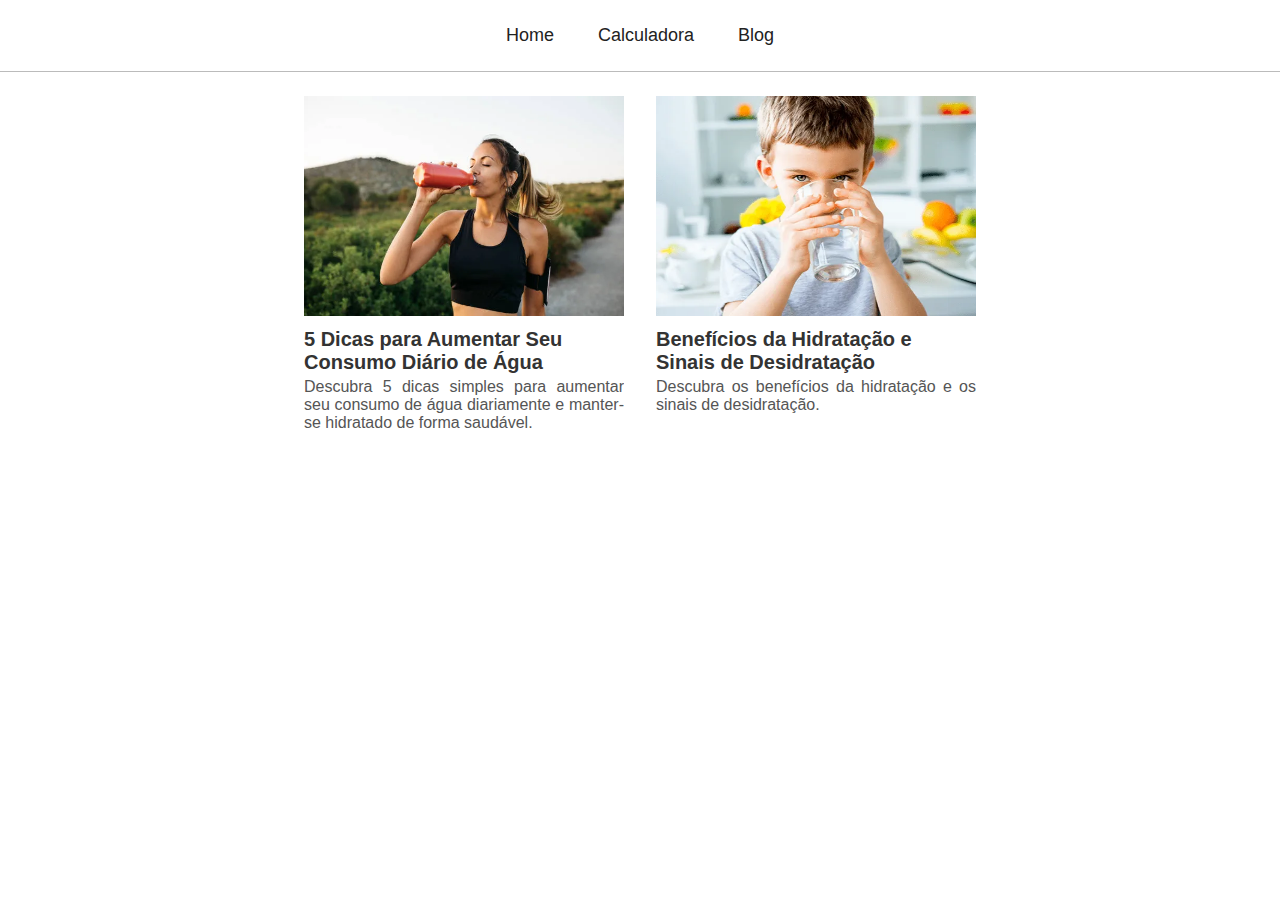
==== blog.html @ 305c4864 "feat: add more pages" ====
<!DOCTYPE html>
<html lang="pt-BR">
    <head>
        <meta charset="UTF-8" />
        <meta name="viewport" content="width=device-width, initial-scale=1.0" />
        <meta name="description" content="Explore o blog do Quanta Água Devo Beber e encontre dicas úteis sobre hidratação, benefícios da água para a saúde, e como usar nossa calculadora de consumo de água para manter-se sempre bem hidratado." />
        <meta name="google-adsense-account" content="ca-pub-2498567177748209">
        <link rel="icon" href="./favicon.ico" type="image/x-icon" />
        <link rel="stylesheet" href="./styles.css">
        <script async src="https://www.googletagmanager.com/gtag/js?id=G-XJ32B60ZQD"></script>
        <script>
            window.dataLayer = window.dataLayer || [];
            function gtag(){dataLayer.push(arguments);}
            gtag('js', new Date());
            gtag('config', 'G-XJ32B60ZQD');
        </script>
        <title>Quanta água devo beber? | Blog</title>
    </head>
    <body>
        <header class="page-header">
            <nav>
                <ul>
                    <li>
                        <a href="/">
                            Home
                        </a>
                    </li>
                    <li>
                        <a href="/calculadora.html">
                            Calculadora
                        </a>
                    </li>
                    <li>
                        <a href="/blog.html">
                            Blog
                        </a>
                    </li>
                </ul>
            </nav>
        </header>

        <main>
            <ul class="blog-posts">
                <li class="blog-post-card">
                    <a href="/blog/dicas-para-aumentar-seu-consumo-diario-de-agua.html">
                        <img src="./public/mulher-bebendo-agua.webp" alt="Uma mulher bebendo água" width="100%" height="220px" />
                        <div>
                            <span>5 Dicas para Aumentar Seu Consumo Diário de Água</span>
                            <p>Descubra 5 dicas simples para aumentar seu consumo de água diariamente e manter-se hidratado de forma saudável.</p>
                        </div>
                    </a>
                </li>

                <li class="blog-post-card">
                    <a href="/blog/beneficios-da-hidratacao-e-sinais-de-desidratacao.html">
                        <img src="./public/crianca-bebendo-agua.webp" alt="Uma criança bebendo água" width="100%" height="220px" />
                        <div>
                            <span>Benefícios da Hidratação e Sinais de Desidratação</span>
                            <p>Descubra os benefícios da hidratação e os sinais de desidratação.</p>
                        </div>
                    </a>
                </li>
            </ul>
        </main>
    </body>
</html>
---- styles.css ----
* {
    box-sizing: border-box;
    margin: 0
}

body {
    font-family: Arial, Helvetica, sans-serif;
}

header.page-header {
    width: 100%;
    height: 4.5rem;
    padding: 0 1.5rem;
    border-bottom: 1px solid #bbb;
}

header.page-header > nav {
    height: 100%;
    display: flex;
    justify-content: center;
}

header.page-header > nav > ul {
    display: flex;
    align-items: center;
    list-style: none;
    gap: 2.75rem;
    padding: 0;
}

header.page-header > nav > ul > li > a {
    color: #222;
    font-size: 1.125rem;
    text-decoration: none;
}
header.page-header > nav > ul > li > a:hover {
    text-decoration: underline;
}

main {
    min-height: calc(100vh - 4.5rem);
    max-width: 45rem;
    margin: 0 auto;
    display: flex;
    flex-direction: column;
    align-items: center;
    justify-content: center;
    gap: 1.5rem;
    padding: 1.5rem;
    text-align: center;
}

div.wrapper__personal-info, form.personal-info, label, div.service-description, main {
    display: flex;
    flex-direction: column;
}

div.wrapper__personal-info {
    width: 100%;
    max-width: 40rem;
    min-width: 10rem;
    box-shadow: 0px 0px 8px #ccc;
    border-radius: 1rem;
    padding: 1.5rem 1rem;
    gap: 1rem;
}

form.personal-info {
    gap: 1rem
}

label {
    text-align: start;
    gap: 0.25rem;
}

input {
    font-size: 1rem;
    background-color: transparent;
    border: 1px solid #bbb;
    border-radius: 4px;
    padding: 0.5rem 0.75rem;
}

button {
    font-size: 1rem;
    color: #222;
    padding: 0.75rem;
    margin-top: 1rem;
    border-radius: 8px;
    border: none;
    box-shadow: 0px 0px 2px #222;
    background-color: #ddd;
}

button:hover {
    filter: brightness(0.95);
    cursor: pointer;
    transition: all 0.2s;
}

p.result {
    display: none;
    font-size: 1.25rem;
    line-height: 1.75rem;
    color: #444;
    text-align: center;
}

div.service-description {
    gap: 0.75rem;
}

div.service-description > h1 {
    font-size: 1.75rem;
    line-height: 2.25rem;
    color: #222;
}

div.service-description > p {
    font-size: 1.25rem;
    color: #444;
}

article {
    display: flex;
    flex-direction: column;
    gap: 1.5rem;
}

article div {
    display: flex;
    flex-direction: column;
    gap: 0.5rem;
}

article h1 {
    font-size: 1.875rem;
    line-height: 2.25rem;
    color: #222;
}

article h2 {
    font-size: 1.5rem;
    line-height: 2rem;
    color: #333;
}

article p, article li {
    font-size: 1.25rem;
    color: #444;
    text-align: justify;
}

ul.blog-posts {
    min-height: calc(100vh - 7.5rem);
    display: flex;
    flex-wrap: wrap;
    justify-content: center;
    gap: 2rem;
    padding: 0;
    margin: 0;
}

ul.blog-posts > li.blog-post-card {
    max-width: 20rem;
    overflow: hidden;
}

ul.blog-posts > li.blog-post-card > img {
    object-fit: cover;
}

ul.blog-posts > li.blog-post-card > a {
    display: flex;
    flex-direction: column;
    align-items: flex-start;
    gap: 0.75rem;
    text-decoration: none;
}

ul.blog-posts > li.blog-post-card > a:hover > div > span {
    text-decoration: underline;
}


ul.blog-posts > li.blog-post-card > a > div {
    width: 100%;
    text-align: justify;
    display: flex;
    flex-direction: column;
    gap: 0.25rem;
}


ul.blog-posts > li.blog-post-card > a > div > span {
    text-align: start;
    font-size: 1.25rem;
    font-weight: 600;
    color: #333;
}

ul.blog-posts > li.blog-post-card > a > div > p {
    font-size: 1rem;
    color: #555;
}
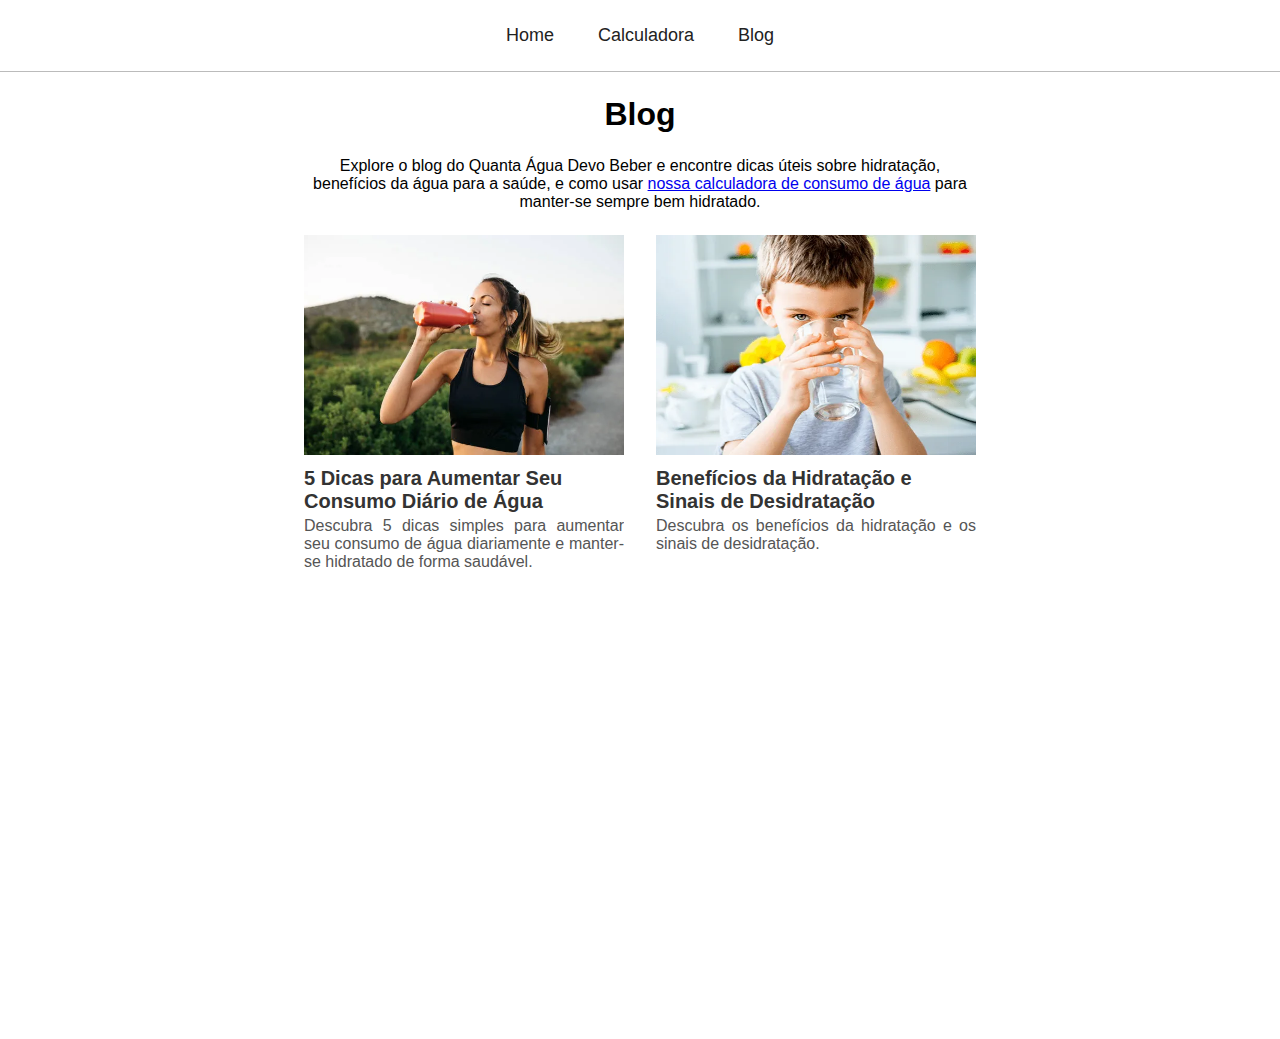
==== commit 19eeb675: "feat: blog title and subtitle" ====
--- a/blog.html
+++ b/blog.html
@@ -1,19 +1,20 @@
 <!DOCTYPE html>
 <html lang="pt-BR">
     <head>
+        <script async src="https://www.googletagmanager.com/gtag/js?id=G-TKGR4LN1GG"></script>
+        <script>
+            window.dataLayer = window.dataLayer || [];
+            function gtag(){dataLayer.push(arguments);}
+            gtag('js', new Date());
+
+            gtag('config', 'G-TKGR4LN1GG');
+        </script>
         <meta charset="UTF-8" />
         <meta name="viewport" content="width=device-width, initial-scale=1.0" />
         <meta name="description" content="Explore o blog do Quanta Água Devo Beber e encontre dicas úteis sobre hidratação, benefícios da água para a saúde, e como usar nossa calculadora de consumo de água para manter-se sempre bem hidratado." />
         <meta name="google-adsense-account" content="ca-pub-2498567177748209">
         <link rel="icon" href="./favicon.ico" type="image/x-icon" />
         <link rel="stylesheet" href="./styles.css">
-        <script async src="https://www.googletagmanager.com/gtag/js?id=G-XJ32B60ZQD"></script>
-        <script>
-            window.dataLayer = window.dataLayer || [];
-            function gtag(){dataLayer.push(arguments);}
-            gtag('js', new Date());
-            gtag('config', 'G-XJ32B60ZQD');
-        </script>
         <title>Quanta água devo beber? | Blog</title>
     </head>
     <body>
@@ -40,6 +41,8 @@
         </header>
 
         <main>
+            <h1>Blog</h1>
+            <p>Explore o blog do Quanta Água Devo Beber e encontre dicas úteis sobre hidratação, benefícios da água para a saúde, e como usar <a href="/calculadora.html">nossa calculadora de consumo de água</a> para manter-se sempre bem hidratado.</p>
             <ul class="blog-posts">
                 <li class="blog-post-card">
                     <a href="/blog/dicas-para-aumentar-seu-consumo-diario-de-agua.html">
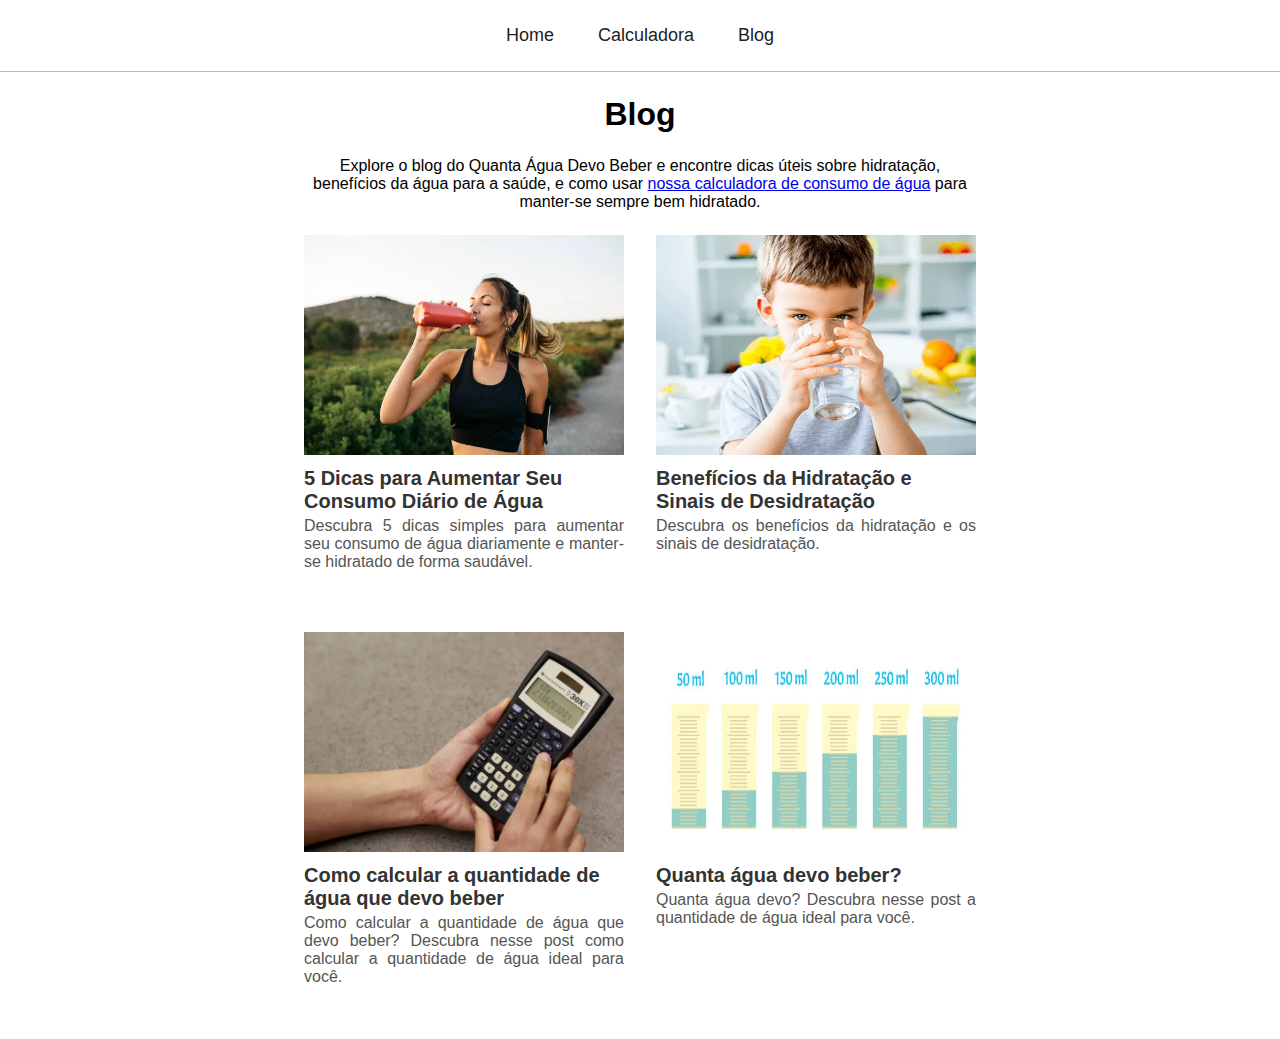
==== commit 9520cd3e: "feat: new blog posts" ====
--- a/blog.html
+++ b/blog.html
@@ -63,6 +63,26 @@
                         </div>
                     </a>
                 </li>
+
+                <li class="blog-post-card">
+                    <a href="/blog/como-calcular-a-quantidade-de-agua-que-devo-beber.html">
+                        <img src="./public/calculadora.webp" alt="Pessoa usando uma calculadora" width="100%" height="220px" />
+                        <div>
+                            <span>Como calcular a quantidade de água que devo beber</span>
+                            <p>Como calcular a quantidade de água que devo beber? Descubra nesse post como calcular a quantidade de água ideal para você.</p>
+                        </div>
+                    </a>
+                </li>
+
+                <li class="blog-post-card">
+                    <a href="/blog/quanta-agua-devo-beber.html">
+                        <img src="./public/medida-agua.webp" alt="Recipientes de medidas de água" width="100%" height="220px" />
+                        <div>
+                            <span>Quanta água devo beber?</span>
+                            <p>Quanta água devo? Descubra nesse post a quantidade de água ideal para você.</p>
+                        </div>
+                    </a>
+                </li>
             </ul>
         </main>
     </body>
